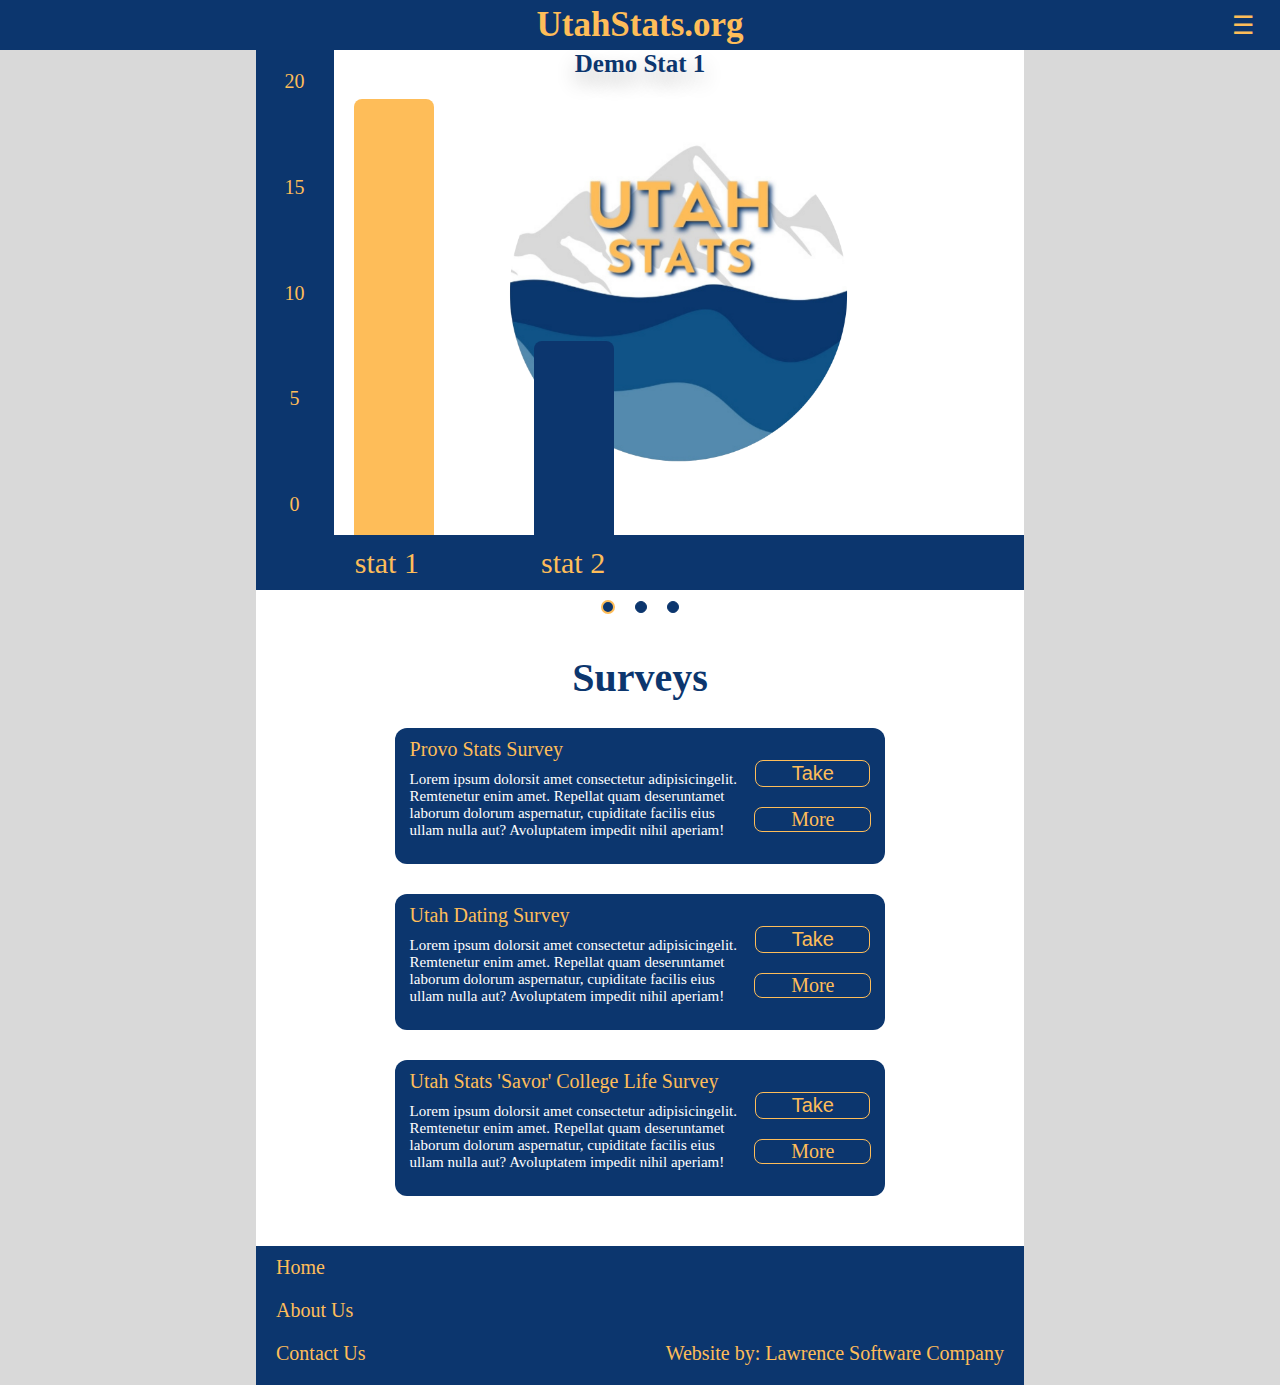
==== index.html @ d8c1a747 "Initial commit" ====
<!DOCTYPE html>
<html lang="en">
  <head>
    <meta charset="UTF-8" />
    <meta name="viewport" content="width=device-width, initial-scale=1.0" />
    <link rel="icon" type="image/x-icon" href="/assets/imgs/WebLogo_1.png" />
    <link rel="stylesheet" href="/assets/styles/index.css" />
    <link rel="stylesheet" href="/assets/styles/landing.css" />
    <title>Home</title>
  </head>
  <body>
    <!-- Modal -->
    <div class="modal" id="modal">
      <nav class="mainNav">
        <div class="navItem superFastSlide">
          <a href="/index.html " class="navItemLink">Home</a>
        </div>
        <div class="navItem fastSlide">
          <a href="/aboutUs.html" class="navItemLink">About Us</a>
        </div>
        <div class="navItem medSlide">
          <a href="/contactUs.html" class="navItemLink">Contact Us</a>
        </div>
        <button class="closeNavBtn slow" onclick="toggleNav()">close</button>
      </nav>
    </div>

    <!-- Header -->
    <header class="header">
      <!-- Site Icon -->
      <div></div>
      <div class="headerGridContainer">
        <h2 class="siteTitle">UtahStats.org</h2>
      </div>
      <div class="headerGridContainer">
        <button class="menuBtn" onclick="toggleNav()">☰</button>
      </div>
    </header>

    <!-- Page main content -->
    <main>
      <div class="statContainer">
        <!-- Stat display -->
        <div id="statgraph">
          <div class="statMetrics" id="landMarkValues"></div>
          <div class="statValue" id="statValues">
            <h3 class="statTitle">Place Holder</h3>
          </div>
          <div class="source" id="entityRelatedToStat"></div>
        </div>

        <!-- dot select -->
        <div class="dotSelectContainer" id="dotSelectContainer">
          <div class="selectDot selected" onclick="loadStat(0)"></div>
          <div class="selectDot" onclick="loadStat(1)"></div>
          <div class="selectDot" onclick="loadStat(2)"></div>
        </div>
      </div>

      <!-- Our surveys section -->
      <div>
        <h1 class="sectionTitle">Surveys</h1>
        <div>
          <ul class="surveyList" id="surveyList"></ul>
        </div>
      </div>
    </main>

    <!-- Page footer -->
    <footer class="footer">
      <nav class="footerNav">
        <a href="index.html" class="footNavItem">Home</a>
        <a href="aboutUs.html" class="footNavItem">About Us</a>
        <a href="contactUs.html" class="footNavItem">Contact Us</a>
      </nav>

      <span class="creditLink"
        >Website by:
        <a href="https://www.lawrencesoftwarecompany.com/" target="_blank"
          >Lawrence Software Company</a
        ></span
      >
    </footer>

    <script src="/src/index.js"></script>
    <script src="/src/statvisuals.js"></script>
    <script src="/src/surveys.js"></script>
  </body>
</html>
---- assets/styles/index.css ----
:root {
  --darkBlue: #0c366e;
  --gold: #febd59;
  --gray: #d9d9d9;
  --midBlue: #0f5387;
  --lightBlue: #548aae;
  --white: #fff;
}

html {
  font-size: 62.5%;
  box-sizing: border-box;
}

body {
  margin: 0;
  padding: 0;
}
main {
  padding-bottom: 4rem;
  margin-top: 5rem;
}

/* general styling */

.sectionTitle {
  font-size: 4rem;
  color: var(--darkBlue);
  text-align: center;
  margin-top: 4rem;
}

.featureList {
  color: var(--darkBlue);
  font-size: 2rem;
  display: flex;
  flex-direction: column;
  gap: 2rem;
}

/* Modal styling */

.modal {
  width: 100vw;
  height: 100vh;
  background-color: var(--gray);
  position: fixed;
  top: 0;
  left: 0;
  z-index: 5;
  display: none;
}

/* Header styling */

.header {
  position: fixed;
  left: 0;
  top: 0;
  width: 100%;
  height: 5rem;
  display: grid;
  grid-template-columns: 1fr 1fr 1fr;
  background-color: var(--darkBlue);
  z-index: 3;
}

.headerGridContainer {
  display: flex;
  align-items: center;
}

.siteTitle {
  margin-top: 0;
  margin-bottom: 0;
  color: var(--gold);
  font-size: 3.5rem;
  text-align: center;
  margin-left: auto;
  margin-right: auto;
}

.menuBtn {
  color: var(--gold);
  background-color: transparent;
  outline: none;
  border: none;
  font-size: 2.5rem;
  cursor: pointer;
  margin-left: auto;
  margin-right: 2rem;
}

/* Main navi styling */

.mainNav {
  height: 100%;
  width: 100%;
}

.navItem {
  width: 100%;
  height: 25%;
}

.superFastSlide {
  animation: navSlideIn 0.6s;
}

.fastSlide {
  animation: navSlideIn 0.8s;
}

.medSlide {
  animation: navSlideIn 1s;
}

.slow {
  animation: navSlideIn 1.2s;
}

.navItem:nth-child(odd) {
  background-color: var(--darkBlue);
}

.navItem:nth-child(even) {
  background-color: var(--lightBlue);
}

.navItemLink {
  display: flex;
  align-items: center;
  justify-content: center;
  font-size: 3rem;
  color: var(--gold);
  width: 100%;
  height: 100%;
  text-decoration: none;
}

.navItemLink span:hover {
  border-bottom: 0.1rem solid var(--gold);
}

.closeNavBtn {
  width: 100%;
  height: 25%;
  background-color: var(--lightBlue);
  color: var(--gold);
  font-size: 3rem;
  outline: none;
  border: none;
  cursor: pointer;
  /* animation: navSlideIn 1s; */
}

/* Footer styling */
.footer {
  /* padding: 1rem 1rem 2rem 2rem; */
  width: 100%;
  background-color: var(--darkBlue);
  display: grid;
  grid-template-columns: 1fr 1fr;
}

.footerNav {
  display: flex;
  flex-direction: column;
  gap: 2rem;
  margin: 1rem 1rem 2rem 2rem;
}

.footNavItem {
  font-size: 2rem;
  color: var(--gold);
  text-decoration: underline transparent;
  transition: all 0.5s;
}

.footNavItem:hover {
  text-decoration: underline var(--gold);
}

.creditLink {
  color: var(--gold);
  font-size: 2rem;
  align-self: flex-end;
  margin-left: auto;
  margin-right: 2rem;
  margin-bottom: 2rem;
}

.creditLink a {
  color: var(--gold);
  text-decoration: none;
  text-decoration: underline transparent;
  transition: all 0.5s;
}

.creditLink a:hover {
  text-decoration: underline var(--gold);
}

/* Animations  */

@keyframes navSlideIn {
  0% {
    transform: translateX(-800px);
  }

  100% {
  }
}

/* stlying at different scalse */

@media screen and (min-width: 769px) {
  body {
    background-color: var(--gray);
  }

  .header {
    /* width: 60%; */
    /* margin-left: 20%; */
    /* margin-left: 20%; */
  }
  main {
    width: 60%;
    margin-left: auto;
    margin-right: auto;
    background-color: var(--white);
  }

  .featureList {
    width: 40%;
    margin-left: auto;
    margin-right: auto;
  }

  .footer {
    width: 60%;
    margin-left: auto;
    margin-right: auto;
    padding-left: 0;
    padding-right: 0;
  }

  .footerNav {
    margin-left: 2rem;
  }
}
---- assets/styles/landing.css ----
/* stats display styling */

.statContainer {
  /* margin-top: 5rem; */
  display: grid;
  align-items: center;
  justify-items: center;
}

#statgraph {
  min-height: 60vh;
  width: 100%;
  background-color: var(--gold);
  display: grid;
  grid-template-columns: 1fr 9fr;
  grid-template-rows: 9fr 1fr;
}

.statMetrics {
  padding-top: 2rem;
  padding-bottom: 2rem;
  color: var(--gold);
  background-color: var(--darkBlue);
  display: flex;
  flex-direction: column;
  justify-content: space-between;
  align-items: center;
}

.statMetrics span {
  font-size: 2rem;
  animation: 0.8s statBarGrow;
}

.statValue {
  background-image: url(/assets/imgs/WebLogo_1.png);
  background-repeat: no-repeat;
  background-position: center;
  background-size: 50%;
  background-color: var(--white);
  display: flex;
  gap: 4rem;
  align-items: flex-end;
  border-bottom: 0.1rem solid var(--darkBlue);
  border-left: 0.1rem solid var(--darkBlue);
  padding-left: 2rem;
}

.statTitle {
  position: absolute;
  display: flex;
  top: 0;
  left: 0;
  right: 0;
  margin-top: 5rem;
  justify-self: center;
  align-self: center;
  font-size: 2.5rem;
  color: var(--darkBlue);
  z-index: 2;
  text-shadow: 0 1rem 2rem rgba(0, 0, 0, 0.302);
}

.statBar {
  width: 4rem;
  border-radius: 0.8rem 0.8rem 0 0;
  animation: 0.8s statBarGrow;
}

.statBar:nth-child(odd) {
  background-color: var(--darkBlue);
}

.statBar:nth-child(even) {
  background-color: var(--gold);
}

.source {
  padding-left: 10%;
  grid-column: 1 / span 2;
  height: 100%;
  background-color: var(--darkBlue);
  display: flex;
  gap: 2rem;
}

.statTag {
  color: var(--gold);
  margin-left: 2rem;
  margin-top: 1rem;
  font-size: 2rem;
  animation: 0.8s statBarGrow;
}

.ctrBtn {
  position: absolute;
  top: 1;
  bottom: 1;
  z-index: 3;
  cursor: pointer;
}

.ctrBtn.lft {
  left: 0;
  margin-left: 2rem;
}

.ctrBtn.rgt {
  right: 0;
  margin-right: 2rem;
}

.ctrBtn button {
  background-color: var(--darkBlue);
  outline: 0;
  border: 0.1rem solid var(--gold);
  border-radius: 50%;

  color: var(--gold);
  font-size: 3rem;
  cursor: pointer;
}

.dotSelectContainer {
  margin-top: 1rem;
  display: flex;
  width: 100%;
  justify-content: center;
  align-items: center;
  gap: 2rem;
}

.selectDot {
  border-radius: 50%;
  background-color: transparent;
  border: 0.1rem solid var(--darkBlue);
  background-color: var(--darkBlue);
  padding: 0.5rem;
  cursor: pointer;
}

.selectDot.selected {
  background-color: var(--darkBlue);
  border: 0.2rem solid var(--gold);
}

/* Survey styling */

.surveyList {
  list-style: none;
  padding: 0;
  display: flex;
  flex-direction: column;

  gap: 3rem;
}

.survey {
  border-radius: 1.2rem;
  padding: 1rem 1.5rem 1rem 1.5rem;
  width: 80%;
  margin-left: auto;
  margin-right: auto;
  background-color: var(--darkBlue);
  display: grid;
  grid-template-columns: 3fr 1fr;
}

.surveyInfo {
  display: flex;
  flex-direction: column;
  gap: 1rem;
}

.surveyName {
  margin-bottom: 0;
  font-size: 2rem;
  color: var(--gold);
}

.surveyDis {
  margin-top: 0;
  color: var(--white);
  font-size: 1.5rem;

  padding-right: 0.5rem;
}

.surveyBtns {
  display: flex;
  flex-direction: column;
  gap: 2rem;
  align-items: center;
  justify-content: center;
}

.surveyBtn {
  width: 100%;
  outline: none;
  background-color: transparent;
  border: 0.1rem solid var(--gold);
  border-radius: 0.8rem;
  color: var(--gold);
  text-decoration: none;
  font-size: 2rem;
  cursor: pointer;
  text-align: center;
  transition: all 1s;
}

.surveyBtn:hover {
  background-color: var(--gold);
  color: var(--darkBlue);
  border-color: var(--darkBlue);
  box-shadow: 0 1rem 2rem rgba(0, 0, 0, 0.302);
}

/* animation  */

@keyframes statBarGrow {
  0% {
    transform: scale(0);
  }

  100% {
    transform: scale(1);
  }
}

/* stlyes for different scales */

@media screen and (min-width: 769px) {
  .survey {
    width: 60%;
  }

  .statValue {
    gap: 10rem;
  }

  .statBar {
    width: 8rem;
  }

  .source {
    gap: 10rem;
  }

  .statTag {
    font-size: 3rem;
    margin-left: 2.2rem;
    text-align: center;
  }
}
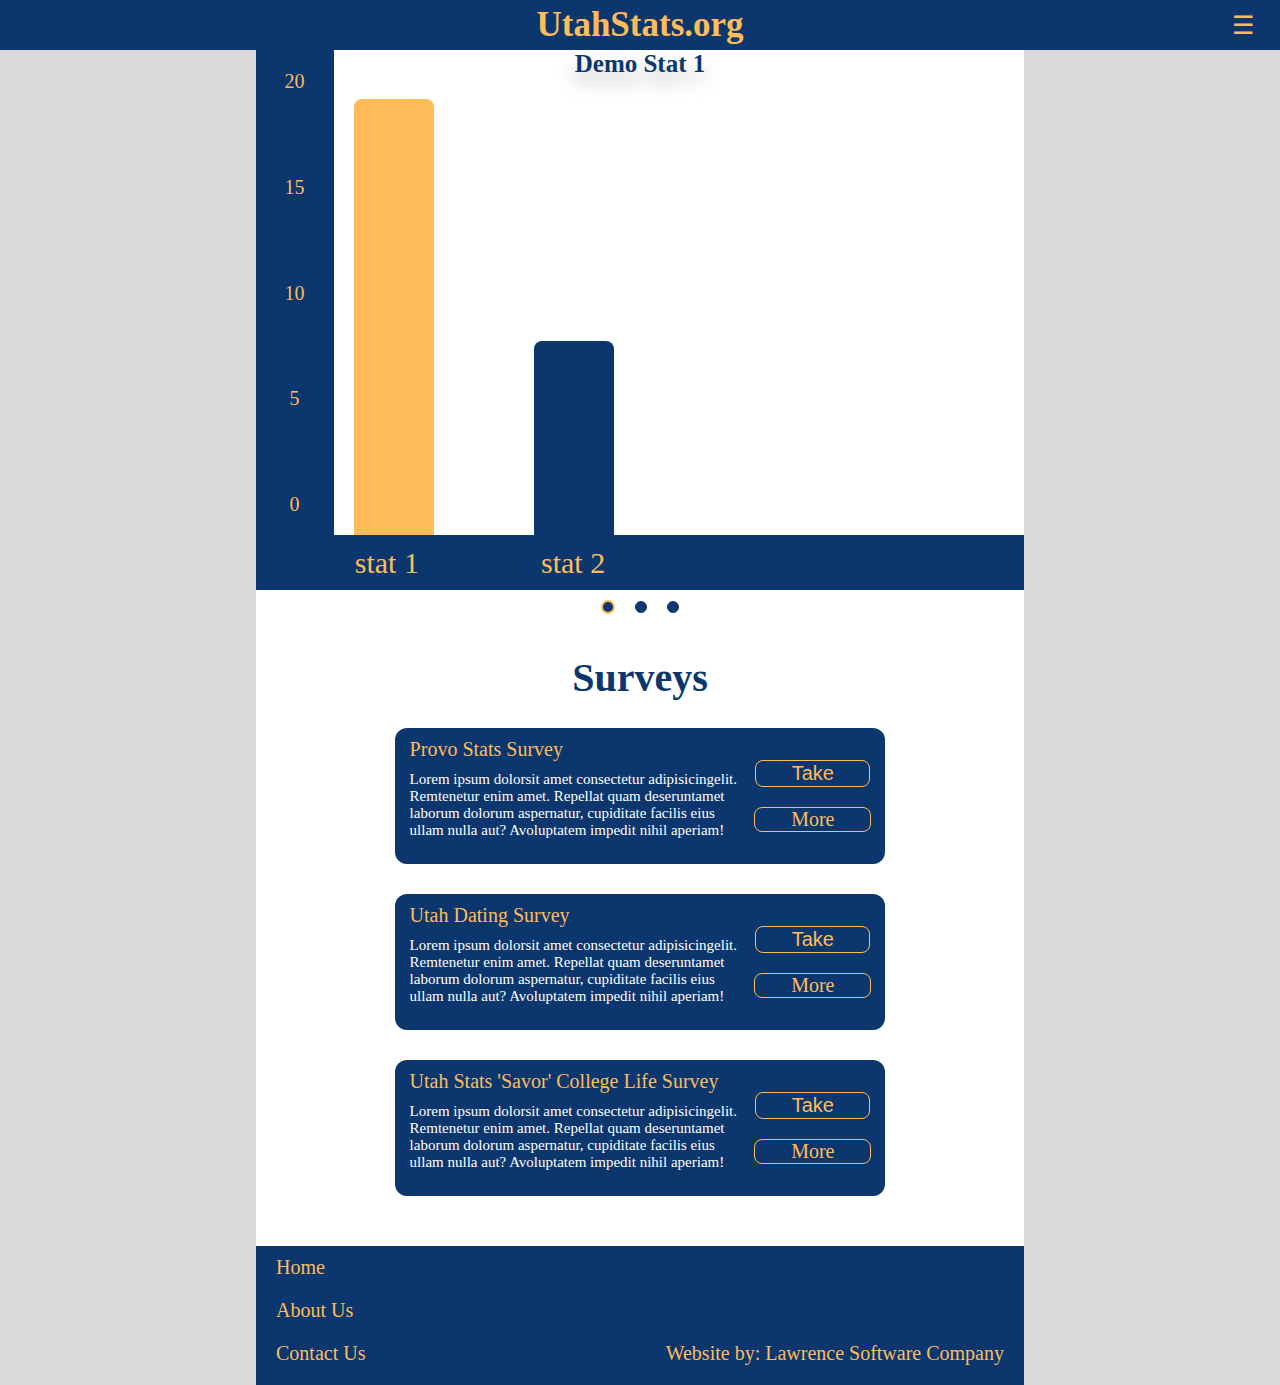
==== commit 85656ca8: "Updated anchor tags" ====
--- a/index.html
+++ b/index.html
@@ -3,9 +3,9 @@
   <head>
     <meta charset="UTF-8" />
     <meta name="viewport" content="width=device-width, initial-scale=1.0" />
-    <link rel="icon" type="image/x-icon" href="/assets/imgs/WebLogo_1.png" />
-    <link rel="stylesheet" href="/assets/styles/index.css" />
-    <link rel="stylesheet" href="/assets/styles/landing.css" />
+    <link rel="icon" type="image/x-icon" href="./assets/imgs/WebLogo_1.png" />
+    <link rel="stylesheet" href="./assets/styles/index.css" />
+    <link rel="stylesheet" href="./assets/styles/landing.css" />
     <title>Home</title>
   </head>
   <body>
@@ -13,13 +13,13 @@
     <div class="modal" id="modal">
       <nav class="mainNav">
         <div class="navItem superFastSlide">
-          <a href="/index.html " class="navItemLink">Home</a>
+          <a href="./index.html " class="navItemLink">Home</a>
         </div>
         <div class="navItem fastSlide">
-          <a href="/aboutUs.html" class="navItemLink">About Us</a>
+          <a href="./aboutUs.html" class="navItemLink">About Us</a>
         </div>
         <div class="navItem medSlide">
-          <a href="/contactUs.html" class="navItemLink">Contact Us</a>
+          <a href="./contactUs.html" class="navItemLink">Contact Us</a>
         </div>
         <button class="closeNavBtn slow" onclick="toggleNav()">close</button>
       </nav>
@@ -82,8 +82,8 @@
       >
     </footer>
 
-    <script src="/src/index.js"></script>
-    <script src="/src/statvisuals.js"></script>
-    <script src="/src/surveys.js"></script>
+    <script src="./src/index.js"></script>
+    <script src="./src/statvisuals.js"></script>
+    <script src="./src/surveys.js"></script>
   </body>
 </html>
--- a/assets/styles/landing.css
+++ b/assets/styles/landing.css
@@ -33,7 +33,7 @@
 }
 
 .statValue {
-  background-image: url(/assets/imgs/WebLogo_1.png);
+  background-image: url(./assets/imgs/WebLogo_1.png);
   background-repeat: no-repeat;
   background-position: center;
   background-size: 50%;
